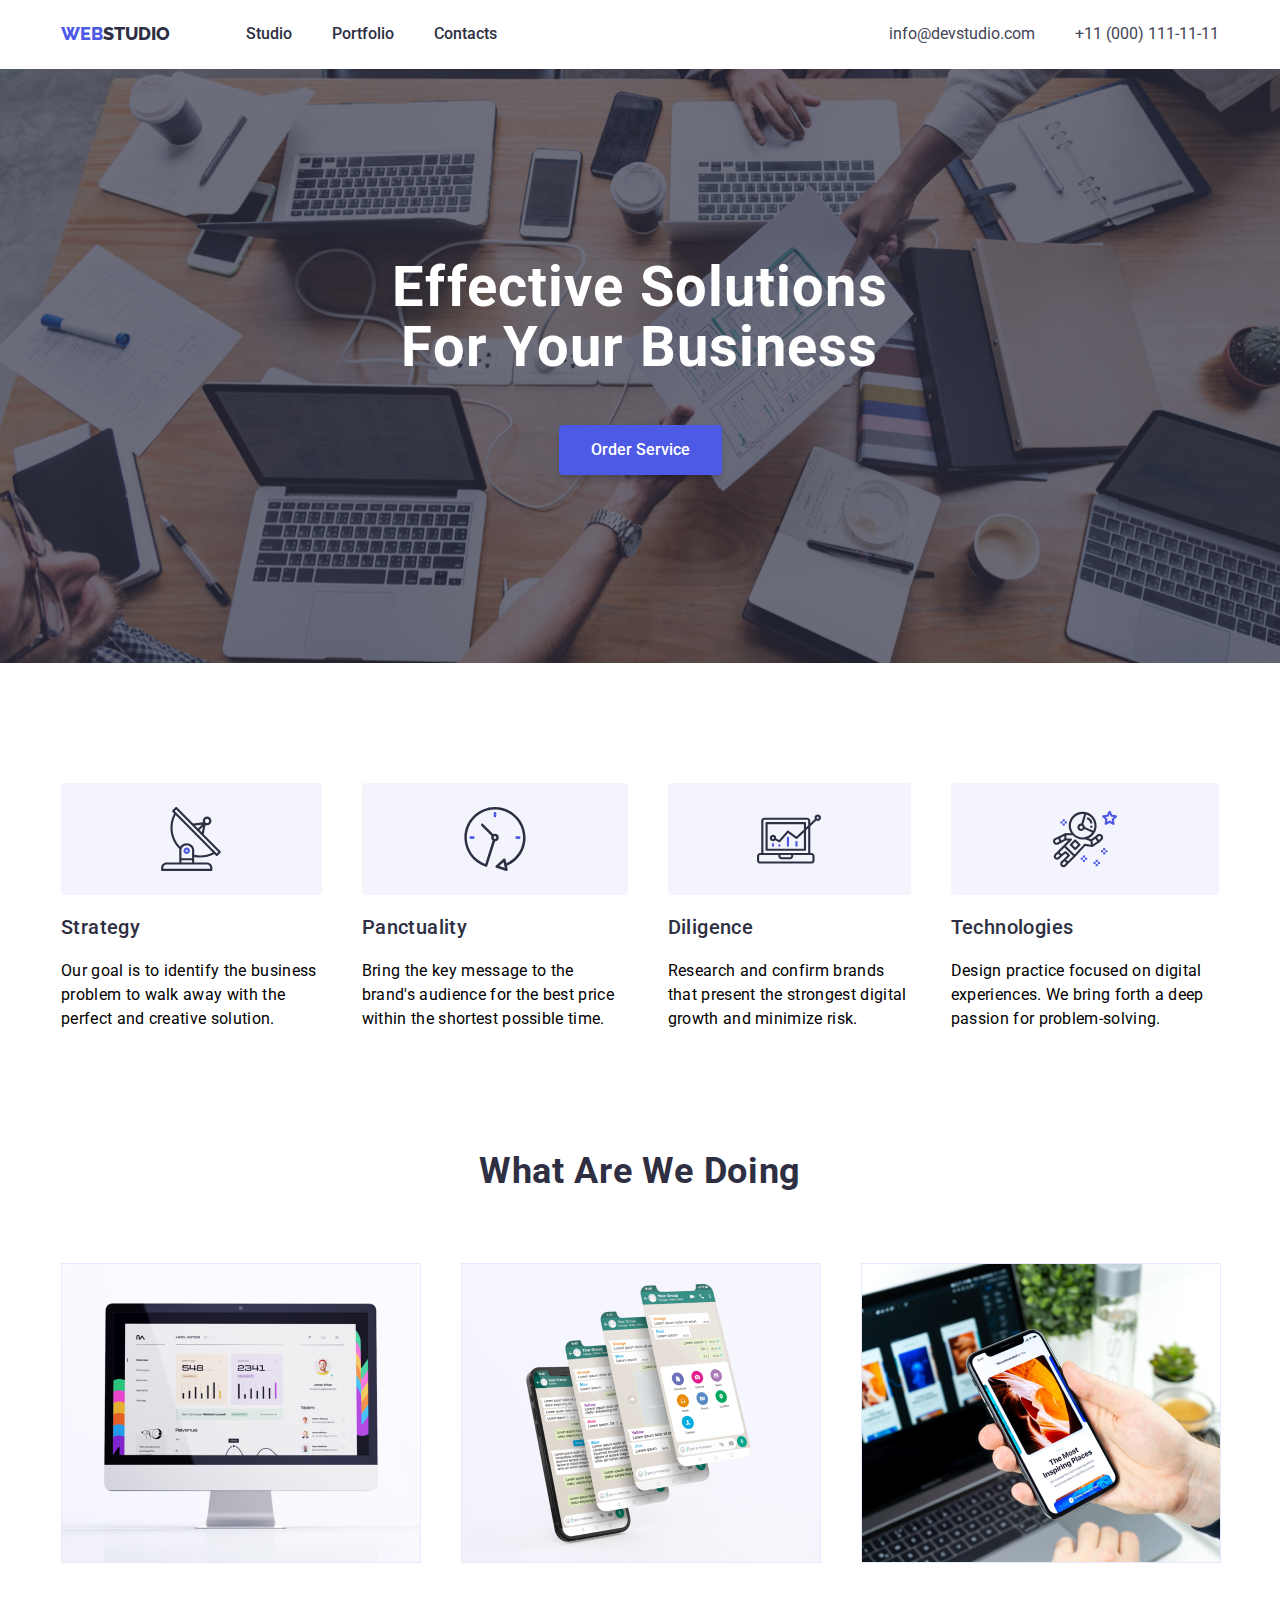
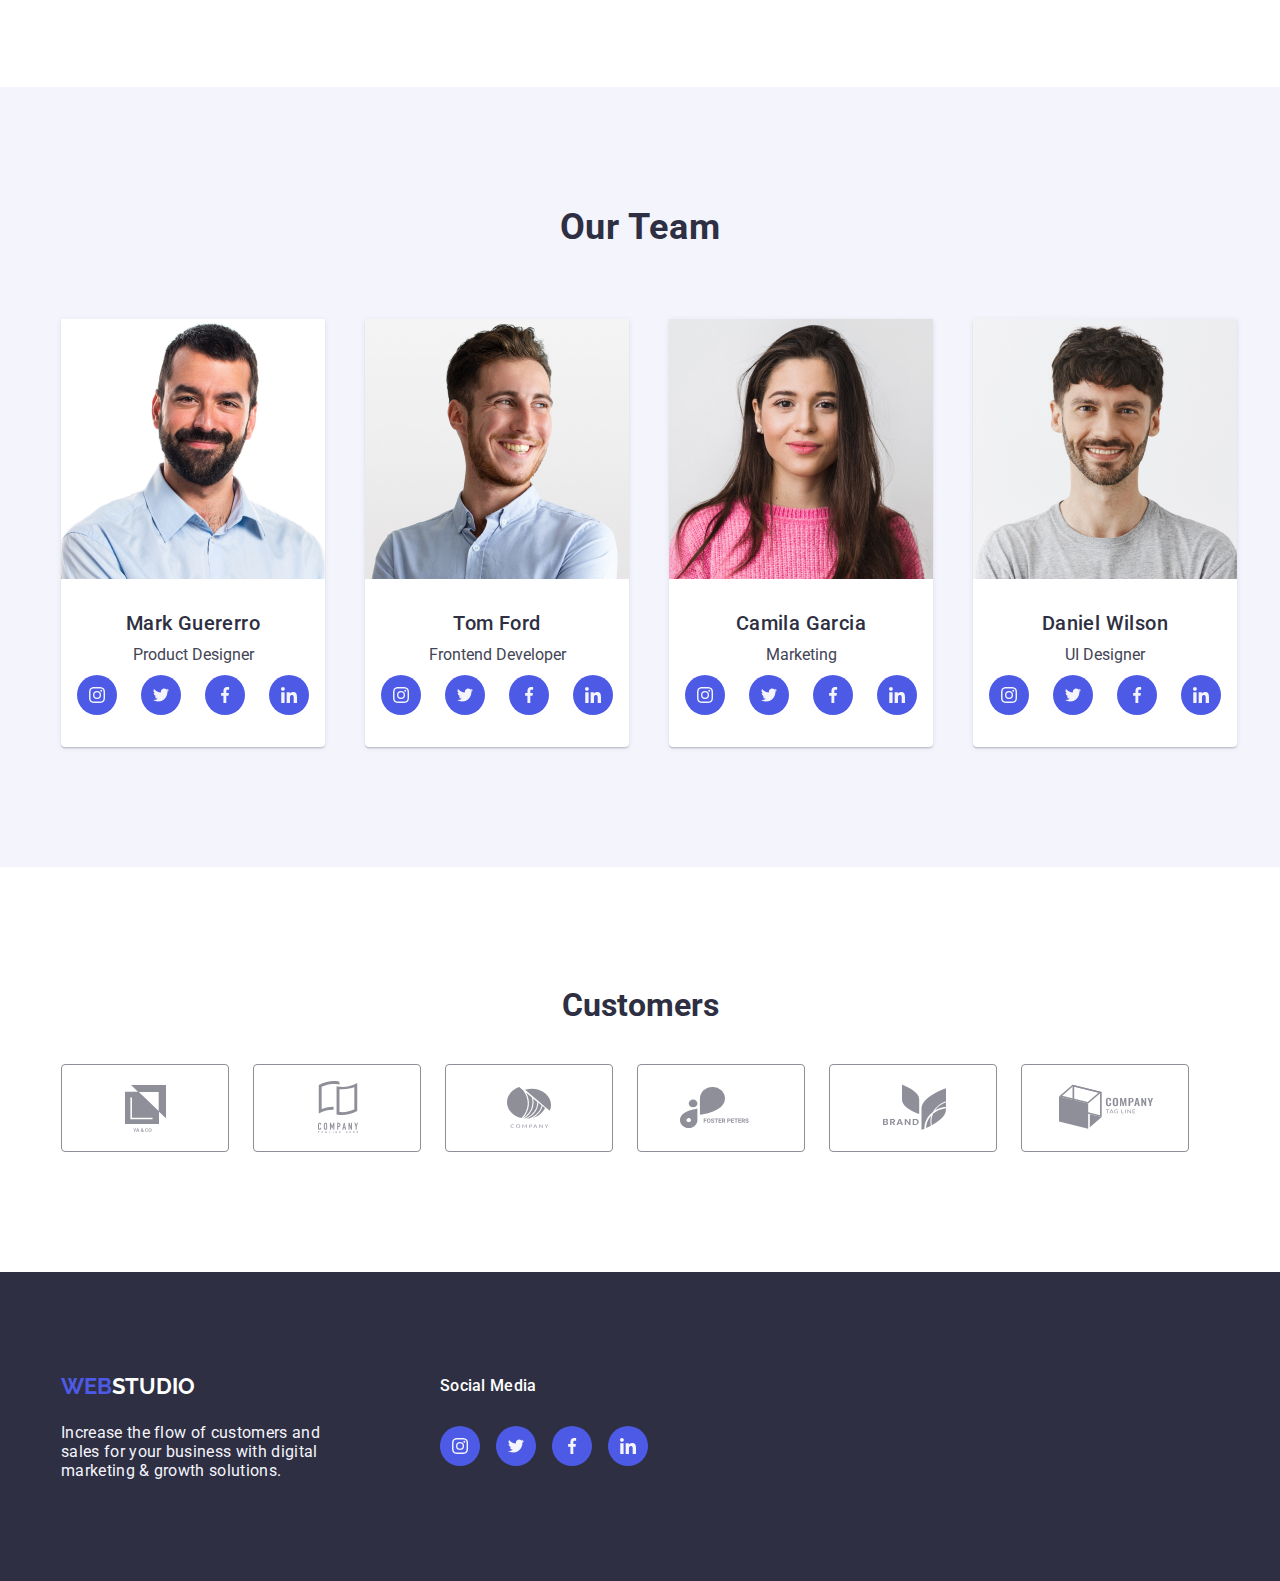
==== index.html @ f56bf0c7 "for checking" ====
<!DOCTYPE html>
<html lang="en">

<head>
    <meta charset="UTF-8">
    <meta name="viewport" content="width=device-width, initial-scale=1.0">
    <link rel="stylesheet" href="css/style.css">
    <link rel="stylesheet" href="css/normalize.css">

    <link rel="preconnect" href="https://fonts.googleapis.com">
    <link rel="preconnect" href="https://fonts.gstatic.com" crossorigin>

    <link href="https://fonts.googleapis.com/css2?family=Raleway:wght@800&display=swap" rel="stylesheet">
    <link href="https://fonts.googleapis.com/css2?family=Roboto:wght@400;500&display=swap" rel="stylesheet">
    <title>HomeWork</title>
</head>

<body>
    <header class="header">
        <div class="container header-container">
            <nav class="nav">
                <a href="index.html" class="logo">
                    <span class="logo-span">Web</span>Studio
                </a>
                <ul class="nav-list">
                    <li class="nav-list-item">
                        <a class="nav-list-item-link" href="/goit-markup-hw-05/index.html">Studio</a>
                    </li>
                    <li class="nav-list-item">
                        <a class="nav-list-item-link" href="/goit-markup-hw-05/portfolio.html">Portfolio</a>
                    </li>
                    <li class="nav-list-item">
                        <a class="nav-list-item-link" href="#">Contacts</a>
                    </li>
                </ul>
            </nav>
            <address class="address">
                <a href="mailto:info@devstudio.com">info@devstudio.com</a>
                <a href="tel:+110001111111">+11 (000) 111-11-11</a>
            </address>
        </div>
    </header>
    <!--Main Section-->
    <main>
        <section class="hero">
            <div class="container">
                <h1 class="hero-title">
                    Effective Solutions <br> for Your Business
                </h1>
                <button type="button" class="hero-button" data-modal-open>
                    Order Service
                </button>
            </div>
        </section>

        <section class="section about">
            <div class="container">
                <h2 class="about-title" hidden>Feature</h2>
                <ul class="about-list">
                    <li class="about-list-item">
                        <div class="about-list-item-img">
                            <svg class="about-icon" width="64" height="64">
                                <use href="images/svg/icons.svg#strategy"></use>
                            </svg>
                        </div>
                        <h3 class="about-item-title">Strategy</h3>
                        <p class="about-item-description">Our goal is to identify the business problem to walk away with the perfect and creative
                            solution.</p>
                    </li>
                    <li class="about-list-item">
                        <div class="about-list-item-img">
                            <svg class="about-icon" width="64" height="64">
                                <use href="images/svg/icons.svg#punctuality"></use>
                            </svg>
                        </div>
                        <h3 class="about-item-title">Panctuality</h3>
                        <p class="about-item-description">Bring the key message to the brand's audience for the best price within the shortest possible
                            time.</p>
                    </li>
                    <li class="about-list-item">
                        <div class="about-list-item-img">
                            <svg class="about-icon" width="64" height="64">
                                <use href="images/svg/icons.svg#deligence"></use>
                            </svg>
                        </div>
                        <h3 class="about-item-title">Diligence</h3>
                        <p class="about-item-description">Research and confirm brands that present the strongest digital growth and minimize risk.</p>
                    </li>
                    <li class="about-list-item">
                        <div class="about-list-item-img">
                            <svg class="about-icon" width="64" height="64">
                                <use href="images/svg/icons.svg#astronaut"></use>
                            </svg>
                        </div>
                        <h3 class="about-item-title">Technologies</h3>
                        <p class="about-item-description">Design practice focused on digital experiences. We bring forth a deep passion for
                            problem-solving.</p>
                    </li>
                </ul>
            </div>
        </section>
        
        <section class="services">
            <div class="container">
                <h2 class="services-title">
                    What Are We Doing
                </h2>
                <ul class="services-list">
                    <li class="services-list-item">
                        <img src="images/desktop.jpg" alt="apple monitor">
                    </li>
                    <li class="services-list-item">
                        <img src="images/cpinfo.jpg" alt="cellphone conversation">
                    </li>
                    <li class="services-list-item">
                        <img src="images/cphand.jpg" alt="most inspiring places">
                    </li>
                </ul>
            </div>
        </section>
        
        <section class="teams">
            <div class="container">
                <h2 class="teams-title">
                    Our Team
                </h2>
                <ul class="teams-list">
                    <li class="teams-list-item">
                        <img src="images/mario.jpg" alt="Mark Guerrero">
                        <div class="teams-list-item-details">
                            <h3 class="teams-item-name">Mark Guererro</h3>
                            <p class="teams-item-position">Product Designer</p>
                            <ul class="teams-social-list">
                                <li class="social-list-item">
                                    <a href="#" target="_blank">
                                        <svg class="social-list-img" width="16" height="16">
                                            <use href="images/svg/icons.svg#instagram"></use>
                                        </svg>
                                    </a>
                                </li>
                                <li class="social-list-item">
                                    <a href="#" target="_blank">
                                        <svg class="social-list-img" width="16" height="16">
                                            <use href="images/svg/icons.svg#twitter"></use>
                                        </svg>
                                    </a>
                                </li>
                                <li class="social-list-item">
                                    <a href="#" target="_blank">
                                        <svg class="social-list-img" width="16" height="16">
                                            <use href="images/svg/icons.svg#facebook"></use>
                                        </svg>
                                    </a>
                                </li>
                                <li class="social-list-item">
                                    <a href="#" target="_blank">
                                        <svg class="social-list-img" width="16" height="16">
                                            <use href="images/svg/icons.svg#linkedin"></use>
                                        </svg>
                                    </a>
                                </li>
                            </ul>
                        </div>
                    </li>
                    <li class="teams-list-item">
                        <img src="images/tom.jpg" alt="Tom Ford">
                        <div class="teams-list-item-details">
                            <h3 class="teams-item-name">Tom Ford</h3>
                            <p class="teams-item-position">Frontend Developer</p>
                            <ul class="teams-social-list">
                                <li class="social-list-item">
                                    <a href="#" target="_blank">
                                        <svg class="social-list-img" width="16" height="16">
                                            <use href="images/svg/icons.svg#instagram"></use>
                                        </svg>
                                    </a>
                                </li>
                                <li class="social-list-item">
                                    <a href="#" target="_blank">
                                        <svg class="social-list-img" width="16" height="16">
                                            <use href="images/svg/icons.svg#twitter"></use>
                                        </svg>
                                    </a>
                                </li>
                                <li class="social-list-item">
                                    <a href="#" target="_blank">
                                        <svg class="social-list-img" width="16" height="16">
                                            <use href="images/svg/icons.svg#facebook"></use>
                                        </svg>
                                    </a>
                                </li>
                                <li class="social-list-item">
                                    <a href="#" target="_blank">
                                        <svg class="social-list-img" width="16" height="16">
                                            <use href="images/svg/icons.svg#linkedin"></use>
                                        </svg>
                                    </a>
                                </li>
                            </ul>
                        </div>
                    </li>
                    <li class="teams-list-item">
                        <img src="images/camila.jpg" alt="Camila Garcia">
                        <div class="teams-list-item-details">
                            <h3 class="teams-item-name">Camila Garcia</h3>
                            <p class="teams-item-position">Marketing</p>
                            <ul class="teams-social-list">
                                <li class="social-list-item">
                                    <a href="#" target="_blank">
                                        <svg class="social-list-img" width="16" height="16">
                                            <use href="images/svg/icons.svg#instagram"></use>
                                        </svg>
                                    </a>
                                </li>
                                <li class="social-list-item">
                                    <a href="#" target="_blank">
                                        <svg class="social-list-img" width="16" height="16">
                                            <use href="images/svg/icons.svg#twitter"></use>
                                        </svg>
                                    </a>
                                </li>
                                <li class="social-list-item">
                                    <a href="#" target="_blank">
                                        <svg class="social-list-img" width="16" height="16">
                                            <use href="images/svg/icons.svg#facebook"></use>
                                        </svg>
                                    </a>
                                </li>
                                <li class="social-list-item">
                                    <a href="#" target="_blank">
                                        <svg class="social-list-img" width="16" height="16">
                                            <use href="images/svg/icons.svg#linkedin"></use>
                                        </svg>
                                    </a>
                                </li>
                            </ul>
                        </div>
                    </li>
                    <li class="teams-list-item">
                        <img src="images/daniel.jpg" alt="Daniel Wilson">
                        <div class="teams-list-item-details">
                            <h3 class="teams-item-name">Daniel Wilson</h3>
                            <p class="teams-item-position">UI Designer</p>
                            <ul class="teams-social-list">
                                <li class="social-list-item">
                                    <a href="#" target="_blank">
                                        <svg class="social-list-img" width="16" height="16">
                                            <use href="images/svg/icons.svg#instagram"></use>
                                        </svg>
                                    </a>
                                </li>
                                <li class="social-list-item">
                                    <a href="#" target="_blank">
                                        <svg class="social-list-img" width="16" height="16">
                                            <use href="images/svg/icons.svg#twitter"></use>
                                        </svg>
                                    </a>
                                </li>
                                <li class="social-list-item">
                                    <a href="#" target="_blank">
                                        <svg class="social-list-img" width="16" height="16">
                                            <use href="images/svg/icons.svg#facebook"></use>
                                        </svg>
                                    </a>
                                </li>
                                <li class="social-list-item">
                                    <a href="#" target="_blank">
                                        <svg class="social-list-img" width="16" height="16">
                                            <use href="images/svg/icons.svg#linkedin"></use>
                                        </svg>
                                    </a>
                                </li>
                            </ul>
                        </div>
                    </li>
                </ul>
            </div>
        </section>

        <section class="customers">
            <div class="container">
                <h2 class="customers-title">Customers</h2>
                <ul class="customers-list">
                    <li class="customers-list-item">
                        <a class="customer-icon-item-link">
                            <svg class="customers-list-item-img" width="104" height="56">
                                <use href="images/svg/icons.svg#client-1"></use>
                            </svg>
                        </a>
                    </li>
                    <li class="customers-list-item">
                        <a class="customer-icon-item-link">
                            <svg class="customers-list-item-img" width="104" height="56">
                                <use href="images/svg/icons.svg#client-2"></use>
                            </svg>
                        </a>                        
                    </li>
                    <li class="customers-list-item">
                        <a class="customer-icon-item-link">
                            <svg class="customers-list-item-img" width="104" height="56">
                                <use href="images/svg/icons.svg#client-3"></use>
                            </svg>
                        </a>                        
                    </li>
                    <li class="customers-list-item">
                        <a class="customer-icon-item-link">
                            <svg class="customers-list-item-img" width="104" height="56">
                                <use href="images/svg/icons.svg#client-4"></use>
                            </svg>
                        </a>                    
                    </li>
                    <li class="customers-list-item">
                        <a class="customer-icon-item-link">
                            <svg class="customers-list-item-img" width="104" height="56">
                                <use href="images/svg/icons.svg#client-5"></use>
                            </svg>
                        </a>                        
                    </li>
                    <li class="customers-list-item">
                        <a class="customer-icon-item-link">
                            <svg class="customers-list-item-img" width="104" height="56">
                                <use href="images/svg/icons.svg#client-6"></use>
                            </svg>
                        </a>                        
                    </li>
                </ul>
            </div>
        </section>
    </main>

    <!--Footer Section-->
    <footer class="footer">
        <div class="container footer-container">
            <div class="webstudio">
                <a href="index.html" class="footer-logo">
                    <span class="footer-logo-span">Web</span>Studio
                </a>
                <p class="f-logo-text">
                    Increase the flow of customers and<br>sales for your business with digital<br>marketing & growth solutions.
                </p>
            </div>

            <div class="social-media">
                <h3 class="footer-social-title">
                    Social Media
                </h3>
                <ul class="footer-social-list">
                    <li class="footer-social-item">
                        <a href="#">
                            <svg class="footer-social-list-img" width="16" height="16">
                                <use href="images/svg/icons.svg#instagram"></use>
                            </svg>
                        </a>
                    </li>
                    <li class="footer-social-item">
                        <a href="#">
                            <svg class="footer-social-list-img" width="16" height="16">
                                <use href="images/svg/icons.svg#twitter"></use>
                            </svg>
                        </a>
                    </li>
                    <li class="footer-social-item">
                        <a href="#">
                            <svg class="footer-social-list-img" width="16" height="16">
                                <use href="images/svg/icons.svg#facebook"></use>
                            </svg>
                        </a>
                    </li>
                    <li class="footer-social-item">
                        <a href="#">
                            <svg class="footer-social-list-img" width="16" height="16">
                                <use href="images/svg/icons.svg#linkedin"></use>
                            </svg>
                        </a>
                    </li>
                </ul>
            </div>
        </div>
    </footer>
    <div class="modal is-hidden" data-modal>
        <div class="modal-content">
            <button class="modal-close" data-modal-close>
                <svg width="16" height="16">
                    <use href="/images/svg/icons.svg#close"></use>
                </svg>
            </button>
        </div>
    </div>
    <script src="js/modal.js"></script>
</body>

</html>
---- css/style.css ----
a {
    text-decoration: none;
    font-style: normal;
}

body {
    font-family: "Roboto", sans-serif;
}

h1,h2,h3,h4,h5,h6 {
    text-transform: capitalize;
}

button {
    border: none;
    outline: none;
    cursor: pointer;
}

.teams-item-position {
    margin: 0;
    padding: 0;
    font-size: 16px;
    font-weight: 400;
    line-height: 1.5;
}


ul {
    list-style: none;
}

:root {
    --iris: #4D5AE5;
    --ocean: #404BBF;
    --navyblue: #2E2F42;
    --green: #31D0AA;
    --slate: #434455;
    --lightslate: #8E8F99;
    --cornflower: #E7E9FC;
    --cloud: #F4F4FD;
    --navybluemodal: #2E2F42;
    --grey: #2E2F42;
    --white: #FFFFFF;
    --dairy: #FCFCFC;
}

.container {
    width: 1158px;
    margin: 0 auto;
}
.header {
    padding: 24px;
}
.header-container{
    display: flex;
    justify-content: center;
    align-items: center;
    background: var(--white);
}
main {
    display: block;
    width: 100%;
}

.nav {
    display: inline-flex;
    justify-content: space-between;
    align-items: center;
    gap: 76px;
}

.nav .logo-span {
    color: var(--iris);
    margin-left: auto;
}

.nav .logo {
    color: var(--navyblue);
    font-family: "Raleway", sans-serif;
    font-size: 18px;
    font-style: normal;
    font-weight: 800;
    text-transform: uppercase;
    text-decoration: none;
}

.nav-list {
    display: flex;
    justify-content: space-between;
    align-items: center;
    gap: 40px;
}
.nav-list-item{
    position: relative;
}
.nav-list-item:hover .nav-list-item-link::after{
    width: 100%;
}
.nav-list-item-link::after{
    content: '';
    height: 4px;
    width: 0;
    background-color: var(--ocean);
    border-radius: 2px;
    position: absolute;
    left: 0;
    bottom: -25px;
}
.nav-list-item-link {
    font-weight: 500;
    color: var(--navyblue);
}

.nav-list-item:hover .nav-list-item-link{
    color: var(--ocean);
}

.address {
    display: inline-flex;
    align-items: flex-start;
    gap: 40px;
    margin-left: auto;
}

.address a {
    font-style: normal;
    color: var(--slate);
}

.address a:hover {
    color: var(--iris);
}

/* main section*/
.hero{
    flex-direction: column;
    gap: 40px;
    background-image: linear-gradient(rgba(46, 47, 66, 0.70), rgba(46, 47, 66, 0.70)), url(../images/office.jpg);
    padding: 188px 0;
}
.section{
    display: flex;
    justify-content: center;
    align-items: center;
}
.hero-title {
    font-size: 56px;
    font-weight: 700;
    line-height: 60px;
    letter-spacing: 0.02em;
    text-align: center;
    color: var(--white);
}
.hero-button {
    font-size: 16px;
    font-weight: 500;
    padding: 16px 32px;
    text-transform: capitalize;
    border-radius: 4px;
    color: var(--white);
    background: var(--iris);
    box-shadow: 0px 4px 4px 0px rgba(0, 0, 0, 0.15);
    transition: all 0.1s ease-in-out;
    margin: 48px auto 0;
    display: block;
}

.hero-button:hover {
    background: var(--ocean);
    color: var(--white);
}

.hero-button:active {
    transform: scale(0.95);
}
.about{
    flex-direction: column;
    padding: 120px 0;
}
.about-title {
    text-align: center;
    color: var(--navyblue);
    font-size: 2rem;
    font-weight: 500;
    margin-bottom: 40px;
}

.about-list {
    display: flex;
    justify-content: space-between;
    align-items: center;
    gap: 40px;
}

.about-list-item {
    display: flex;
    flex-direction: column;
    gap: 20px;
}

.about-list-item h3 {
    color: var(--navyblue);
}

.about-item-title {
    font-size: 20px;
    font-weight: 500;
    line-height: 24px;
    letter-spacing: 0.02em;
    text-align: left;
}
.teams-item-name{
    font-size: 22px;
    color: var(--navyblue);
}
.about-item-description{
    font-size: 16px;
    font-weight: 400;
    line-height: 24px;
    letter-spacing: 0.02em;
}
.about-list-item-img{
    height: 112px;
    width: 100%;
    border-radius: 4px;
    background: var(--cloud);
    display: flex;
    justify-content: center;
    align-items: center;
}
.services {
    flex-direction: column;
    padding-bottom: 120px;
}

.services-title {
    color: var(--navyblue);
    margin-bottom: 72px;
    font-size: 36px;
    font-weight: 700;
    line-height: 40px;
    letter-spacing: 0.02em;
    text-align: center;
}

.services-list {
    display: flex;
    justify-content: space-between;
    align-items: center;
    gap: 40px;
}

.teams {
    flex-direction: column;
    padding: 120px 0;
    background-color: var(--cloud);
}

.teams-title {
    text-align: center;
    color: var(--navyblue);
    font-size: 36px;
    font-weight: 700;
    line-height: 40px;
    margin-bottom: 72px;
    letter-spacing: 0.02em;
}

.teams-list {
    display: flex;
    justify-content: space-between;
    align-items: center;
    gap: 40px;
}

.teams-list-item {
    display: flex;
    justify-content: center;
    align-items: center;
    flex-direction: column;
    background: var(--white);
    box-shadow: 0px 2px 1px 0px rgba(46, 47, 66, 0.08), 0px 1px 1px 0px rgba(46, 47, 66, 0.16), 0px 1px 6px 0px rgba(46, 47, 66, 0.08);
    border-radius: 0px 0px 4px 4px;
}

.team-list-item img {
    object-fit: cover;
}

.teams-list-item-details {
    display: flex;
    flex-direction: column;
    align-items: center;
    gap: 8px;
    padding: 32px 16px;
    width: 100%;
}

.teams-item-name {
    font-size: 20px;
    color: var(--navyblue);
    font-weight: 500;
    line-height: 24px;
    letter-spacing: 0.02em;
    text-align: center;
}

.teams-item-position{
    font-size: 16px;
    color: var(--slate);
}
.teams-social-list{
    display: flex;
    justify-content: center;
    align-items: center;
    gap: 24px;
}
.social-list-item{
    width: 40px;
    height: 40px;
    padding: 12px;
    background: var(--iris);
    border-radius: 50%;
    cursor: pointer;
}
.teams-social-list li:hover {
    background-color: var(--ocean);
}
.social-list-img{
    fill: var(--cloud);
}
.customers{
    display: flex;
    justify-content: center;
    align-items: center;
    flex-direction: column;
    gap: 32px;
    padding: 120px 40px;
}
.customers-title{
    text-align: center;
    color: var(--navyblue);
    font-size: 32px;
    font-weight: 700;
    margin-bottom: 40px;
}
.customers-list{
    width: 100%;
    display: flex;
    align-items: center;
    gap: 24px;
}
.customers-list-item{
    width: 168px;
    height: 88px;
    border-radius: 4px;
    border: 1px solid var(--lightslate);
    display: flex;
    justify-content: center;
    align-items: center;
}
.customers-list-item:hover {
    border-color:  var(--ocean);
}
.customer-icon-item-link{
    color: var(--lightslate);
}
.customers-list-item:hover .customer-icon-item-link{
    color: var(--ocean);
}
.customers-list-item-img{
    width: 100%;
    fill: currentColor;
}

/* Portfolio Header, Main and Footer */

.portfolio {
    flex-direction: column;
    padding-top: 96px;
    padding-bottom: 120px;
}

.portfolio-title {
    text-align: center;
    color: var(--navyblue);
    font-size: 32px;
    font-weight: 500;
    margin-bottom: 40px;
}

.portfolio-filter-list {
    display: flex;
    justify-content: center;
    align-items: center;
    gap: 40px;
    margin-bottom: 72px;
}

.portfolio-list {
    display: flex;
    justify-content: space-between;
    align-items: center;
    gap: 40px;
}

.filter-list-item .filter-buttons {
    font-size: 16px;
    font-weight: 500;
    color: var(--navyblue);
    padding: 12px 24px;
    border-radius: 4px;
    color: var(--iris);
    border: 1px solid var(--cornflower);
    background: var(--cloud);
    transition: all 0.3s ease-in-out;
}

.filter-list-item .filter-buttons:hover {
    background: var(--ocean);
    color: var(--white);
    box-shadow: 0px 2px 2px 0px rgba(0, 0, 0, 0.12), 0px 2px 1px 0px rgba(0, 0, 0, 0.08), 0px 3px 1px 0px rgba(0, 0, 0, 0.10);
    border-color: var(--ocean);
}

.filter-list-item .filter-buttons:active {
    transform: scale(0.95);
}

.filter-list-item {
    border-radius: 4px;
    border: none;
    background: var(--iris);
    color: var(--white);
}

.portfolio-list {
    display: flex;
    flex-wrap: wrap;
    justify-content: space-between;
    align-items: center;
    row-gap: 48px;
    column-gap: 24px;
}

.portfolio-list-item {
    display: flex;
    flex-direction: column;
    background: var(--white);
    width: calc(33.33% - 20px);
    cursor: pointer;
    transition: all 0.3s ease-in-out;
}
.list-app-content{
    font-size: 20px;
    font-weight: 500;
    line-height: 24px;
    letter-spacing: 0.02em;
    text-align: left;
}
.portfolio-list-item:hover {
    box-shadow: 0px 2px 2px 0px rgba(0, 0, 0, 0.12), 0px 2px 1px 0px rgba(0, 0, 0, 0.08), 0px 3px 1px 0px rgba(0, 0, 0, 0.10);
}

.portfolio-list-item img {
    object-fit: cover;
}

.portfolio-list-item .list-item-content {
    display: flex;
    flex-direction: column;
    gap: 8px;
    padding: 32px 16px;
    border-bottom: 1px solid var(--cornflower);
    border-left: 1px solid var(--cornflower);
    border-right: 1px solid var(--cornflower);
}
.portfolio-list-item-figure{
    width: 100%;
    height: 294px;
    position: relative;
    overflow: hidden;
}
.portfolio-list-item:hover figcaption{
    transform: translateY(0);
}
.portfolio-list-item-figure img {
    display: block;
    width: 100%;
    height: 100%;
    object-fit: cover;
    object-position: center;
}
.portfolio-list-item-figure figcaption{
    position: absolute;
    top: 0px;
    left: 0px;
    width: 100%;
    height: 100%;
    background-color: rgba(30, 150, 243, 0.90);
    padding: 0px 24px;
    color: var(--white);
    text-align: left;
    align-items: center;
    display: flex;
    transition: transform 1s ease-out;
    transform: translateY(100%);
}

.list-item-card-content {
    color: var(--navyblue);
    font-size: 20px;
    font-weight: 500;
    line-height: 24px;
    letter-spacing: 0.02em;
    text-align: left;
}

.list-item-app {
    color: var(--slate);
    font-size: 16px;
    font-weight: 400;
    line-height: 24px;
    letter-spacing: 0.02em;
    text-align: left;
}
.footer{
    background:var(--navyblue);
    width: 100%;
    padding-top: 101.5px;
    padding-bottom: 100px;
}
.footer-container{
    display: flex;
    align-items: flex-start;
    gap: 120px;
}
.webstudio{
    display: flex;
    justify-content: center;
    align-items: flex-start;
    flex-direction: column;
    gap: 8px;
}
.footer-logo {
    color: var(--white);
    font-family: "Raleway", sans-serif;
    font-size: 22px;
    font-weight: 700;
    text-transform: uppercase;
}
.footer-logo-span {
    color: var(--iris);
}
.f-logo-text {
    font-size: 16px;
    color: var(--cloud);
    line-height: 1.2;
    margin-top: 16px;
    font-weight: 400;
    letter-spacing: 0.02em;
    text-align: left;
}
.social-media{
    display: flex;
    justify-content: center;
    align-items: flex-start;
    flex-direction: column;
    gap: 8px;
}
.footer-social-title{
    font-size: 16px;
    font-weight: 500;
    line-height: 24px;
    letter-spacing: 0.02em;
    color: var(--white);
}

.footer-social-list {
    display: inline-flex;
    align-items: flex-start;
    gap: 16px;
    margin-top: 20px;
}
.footer-social-item {
    width: 40px;
    height: 40px;
    padding: 12px;
    background: var(--iris);
    border-radius: 50%;
    cursor: pointer;
}

.footer-social-list-img {
    fill: var(--cloud);
}

.footer-social-item:hover {
    background: var(--green);
}

.modal {
    background-color: rgba(0, 0, 0, 0.5);
    position: fixed;
    display: flex;
    align-items: center;
    top: 0;
    left: 0;
    width: 100%;
    height: 100%;
    pointer-events: auto;
    opacity: 1;
    transition-property: visibility, opacity, transform;
    transition-duration: var(--transition-duration);
}
.modal.is-hidden{
    visibility: hidden;
    opacity: 0;
    pointer-events: none;
    transform: scale(0.95);
}
.modal.is-hidden .modal-content{
    transform: scale(0.95);
}
.modal-content{
    position: relative;
    width: 528px;
    height: 580px;  
    margin: auto;
    background: var(--white);
    border-radius: 4px;
    box-shadow: 0px 2px 1px 0px rgba(0, 0, 0, 0.2), 
                0px 1px 3px 0px rgba(0, 0, 0, 0.12), 
                0px 1px 1px 0px rgba(0, 0, 0, 0.14);
    transform: none;
    transition: transform var(--transition-duration) var(--animation-timing-function);
}
.modal-close{
    display: flex;
    align-items: center;
    justify-content: center;
    background: var(--cornflower);
    border-radius: 50px;
    width: 30px;
    height: 30px;
    position: absolute;
    right: 20px;
    top: 20px;
    cursor: pointer;
}
.modal-close:hover {
    background-color: var(--ocean);
    color: var(--white);
}

.modal-close svg {
    stroke: currentColor;
}

.modal-close:hover svg {
    fill: var(--white);
}
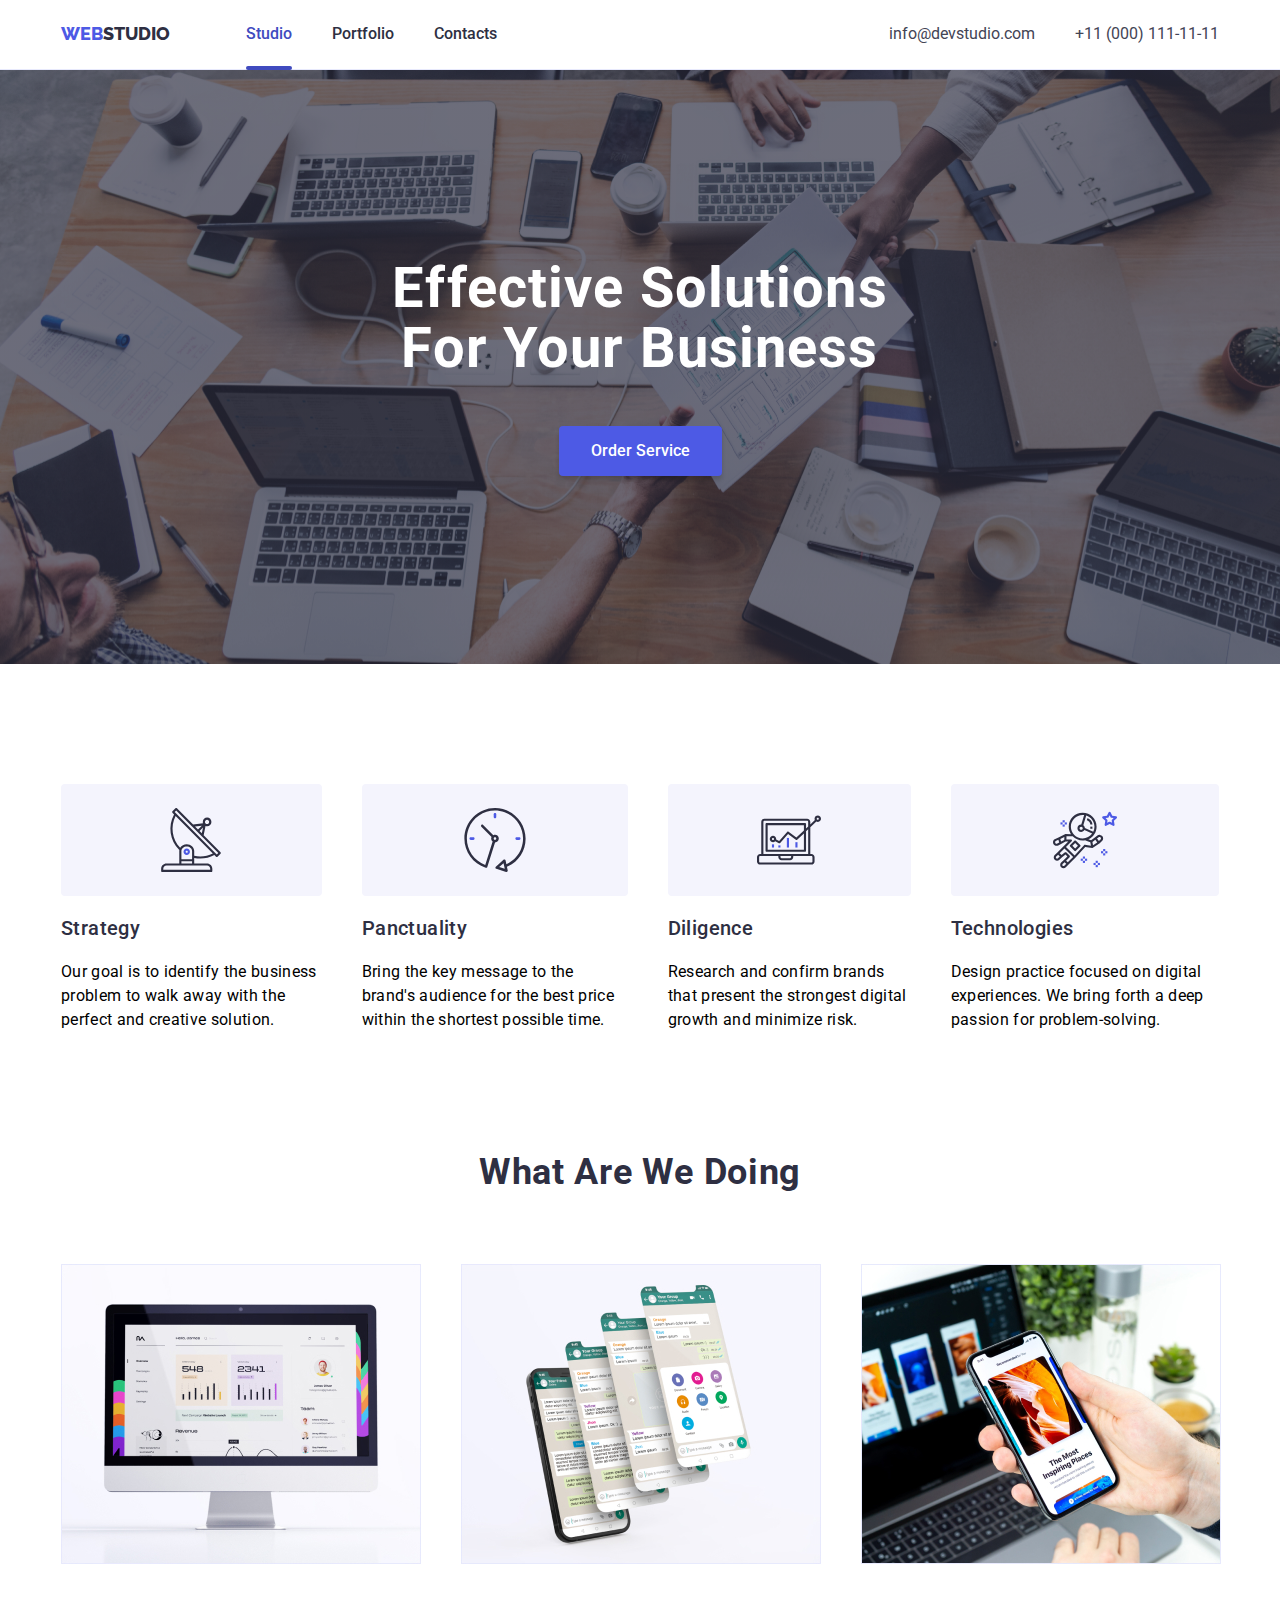
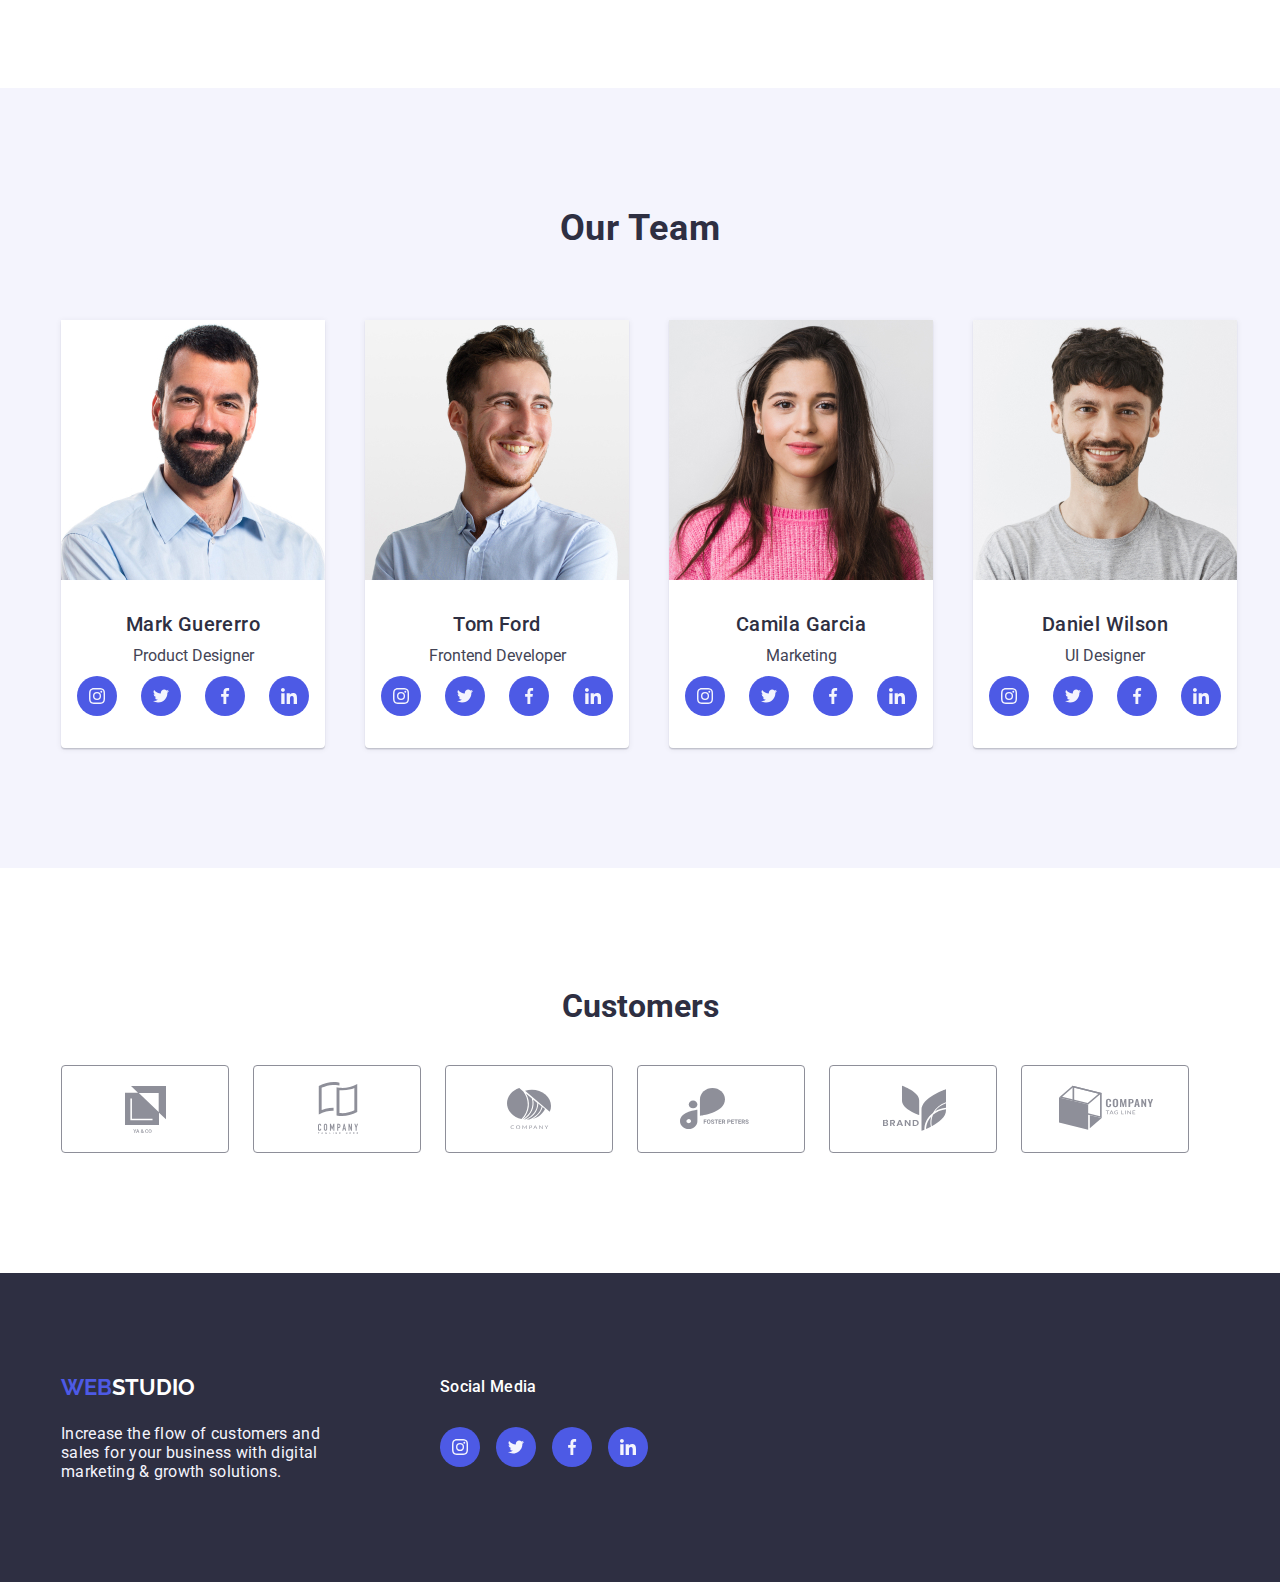
==== commit 5075bf47: "for final checking.." ====
--- a/index.html
+++ b/index.html
@@ -24,7 +24,7 @@
                 </a>
                 <ul class="nav-list">
                     <li class="nav-list-item">
-                        <a class="nav-list-item-link" href="/goit-markup-hw-05/index.html">Studio</a>
+                        <a class="nav-list-item-link active" href="/goit-markup-hw-05/index.html">Studio</a>
                     </li>
                     <li class="nav-list-item">
                         <a class="nav-list-item-link" href="/goit-markup-hw-05/portfolio.html">Portfolio</a>
@@ -64,7 +64,8 @@
                             </svg>
                         </div>
                         <h3 class="about-item-title">Strategy</h3>
-                        <p class="about-item-description">Our goal is to identify the business problem to walk away with the perfect and creative
+                        <p class="about-item-description">Our goal is to identify the business problem to walk away with
+                            the perfect and creative
                             solution.</p>
                     </li>
                     <li class="about-list-item">
@@ -74,7 +75,8 @@
                             </svg>
                         </div>
                         <h3 class="about-item-title">Panctuality</h3>
-                        <p class="about-item-description">Bring the key message to the brand's audience for the best price within the shortest possible
+                        <p class="about-item-description">Bring the key message to the brand's audience for the best
+                            price within the shortest possible
                             time.</p>
                     </li>
                     <li class="about-list-item">
@@ -84,7 +86,8 @@
                             </svg>
                         </div>
                         <h3 class="about-item-title">Diligence</h3>
-                        <p class="about-item-description">Research and confirm brands that present the strongest digital growth and minimize risk.</p>
+                        <p class="about-item-description">Research and confirm brands that present the strongest digital
+                            growth and minimize risk.</p>
                     </li>
                     <li class="about-list-item">
                         <div class="about-list-item-img">
@@ -93,13 +96,14 @@
                             </svg>
                         </div>
                         <h3 class="about-item-title">Technologies</h3>
-                        <p class="about-item-description">Design practice focused on digital experiences. We bring forth a deep passion for
+                        <p class="about-item-description">Design practice focused on digital experiences. We bring forth
+                            a deep passion for
                             problem-solving.</p>
                     </li>
                 </ul>
             </div>
         </section>
-        
+
         <section class="services">
             <div class="container">
                 <h2 class="services-title">
@@ -118,7 +122,7 @@
                 </ul>
             </div>
         </section>
-        
+
         <section class="teams">
             <div class="container">
                 <h2 class="teams-title">
@@ -293,35 +297,35 @@
                             <svg class="customers-list-item-img" width="104" height="56">
                                 <use href="images/svg/icons.svg#client-2"></use>
                             </svg>
-                        </a>                        
+                        </a>
                     </li>
                     <li class="customers-list-item">
                         <a class="customer-icon-item-link">
                             <svg class="customers-list-item-img" width="104" height="56">
                                 <use href="images/svg/icons.svg#client-3"></use>
                             </svg>
-                        </a>                        
+                        </a>
                     </li>
                     <li class="customers-list-item">
                         <a class="customer-icon-item-link">
                             <svg class="customers-list-item-img" width="104" height="56">
                                 <use href="images/svg/icons.svg#client-4"></use>
                             </svg>
-                        </a>                    
+                        </a>
                     </li>
                     <li class="customers-list-item">
                         <a class="customer-icon-item-link">
                             <svg class="customers-list-item-img" width="104" height="56">
                                 <use href="images/svg/icons.svg#client-5"></use>
                             </svg>
-                        </a>                        
+                        </a>
                     </li>
                     <li class="customers-list-item">
                         <a class="customer-icon-item-link">
                             <svg class="customers-list-item-img" width="104" height="56">
                                 <use href="images/svg/icons.svg#client-6"></use>
                             </svg>
-                        </a>                        
+                        </a>
                     </li>
                 </ul>
             </div>
@@ -336,7 +340,8 @@
                     <span class="footer-logo-span">Web</span>Studio
                 </a>
                 <p class="f-logo-text">
-                    Increase the flow of customers and<br>sales for your business with digital<br>marketing & growth solutions.
+                    Increase the flow of customers and<br>sales for your business with digital<br>marketing & growth
+                    solutions.
                 </p>
             </div>
 
@@ -380,7 +385,7 @@
     <div class="modal is-hidden" data-modal>
         <div class="modal-content">
             <button class="modal-close" data-modal-close>
-                <svg width="16" height="16">
+                <svg width="8" height="8">
                     <use href="/images/svg/icons.svg#close"></use>
                 </svg>
             </button>
--- a/css/style.css
+++ b/css/style.css
@@ -7,7 +7,12 @@
     font-family: "Roboto", sans-serif;
 }
 
-h1,h2,h3,h4,h5,h6 {
+h1,
+h2,
+h3,
+h4,
+h5,
+h6 {
     text-transform: capitalize;
 }
 
@@ -49,15 +54,20 @@
     width: 1158px;
     margin: 0 auto;
 }
+
 .header {
     padding: 24px;
-}
-.header-container{
+    border-bottom: 1px solid var(--cornflower);
+    box-shadow: 0px 1px 6px 0px rgba(46, 47, 66, 0.08), 0px 1px 1px 0px rgba(46, 47, 66, 0.16), 0px 2px 1px 0px rgba(46, 47, 66, 0.08);
+}
+
+.header-container {
     display: flex;
     justify-content: center;
     align-items: center;
     background: var(--white);
 }
+
 main {
     display: block;
     width: 100%;
@@ -91,13 +101,16 @@
     align-items: center;
     gap: 40px;
 }
-.nav-list-item{
+
+.nav-list-item {
     position: relative;
 }
-.nav-list-item:hover .nav-list-item-link::after{
-    width: 100%;
-}
-.nav-list-item-link::after{
+
+.nav-list-item:hover .nav-list-item-link::after {
+    width: 100%;
+}
+
+.nav-list-item-link::after {
     content: '';
     height: 4px;
     width: 0;
@@ -105,17 +118,25 @@
     border-radius: 2px;
     position: absolute;
     left: 0;
-    bottom: -25px;
-}
+    bottom: -26px;
+    transition: width 250ms cubic-bezier(0.4, 0, 0.2, 1);
+}
+
 .nav-list-item-link {
     font-weight: 500;
     color: var(--navyblue);
-}
-
-.nav-list-item:hover .nav-list-item-link{
+    transition: color 250ms cubic-bezier(0.4, 0, 0.2, 1);
+}
+
+.nav-list-item:hover .nav-list-item-link {
     color: var(--ocean);
 }
-
+.nav-list-item-link.active{
+    color: var(--ocean);
+}
+.nav-list-item-link.active::after {
+    width: 100%;
+}
 .address {
     display: inline-flex;
     align-items: flex-start;
@@ -133,17 +154,19 @@
 }
 
 /* main section*/
-.hero{
+.hero {
     flex-direction: column;
     gap: 40px;
     background-image: linear-gradient(rgba(46, 47, 66, 0.70), rgba(46, 47, 66, 0.70)), url(../images/office.jpg);
     padding: 188px 0;
 }
-.section{
-    display: flex;
-    justify-content: center;
-    align-items: center;
-}
+
+.section {
+    display: flex;
+    justify-content: center;
+    align-items: center;
+}
+
 .hero-title {
     font-size: 56px;
     font-weight: 700;
@@ -152,6 +175,7 @@
     text-align: center;
     color: var(--white);
 }
+
 .hero-button {
     font-size: 16px;
     font-weight: 500;
@@ -161,23 +185,24 @@
     color: var(--white);
     background: var(--iris);
     box-shadow: 0px 4px 4px 0px rgba(0, 0, 0, 0.15);
-    transition: all 0.1s ease-in-out;
+    transition: background 250ms cubic-bezier(0.4, 0, 0.2, 1);
     margin: 48px auto 0;
     display: block;
 }
 
 .hero-button:hover {
     background: var(--ocean);
-    color: var(--white);
 }
 
 .hero-button:active {
     transform: scale(0.95);
 }
-.about{
+
+.about {
     flex-direction: column;
     padding: 120px 0;
 }
+
 .about-title {
     text-align: center;
     color: var(--navyblue);
@@ -210,17 +235,20 @@
     letter-spacing: 0.02em;
     text-align: left;
 }
-.teams-item-name{
+
+.teams-item-name {
     font-size: 22px;
     color: var(--navyblue);
 }
-.about-item-description{
+
+.about-item-description {
     font-size: 16px;
     font-weight: 400;
     line-height: 24px;
     letter-spacing: 0.02em;
 }
-.about-list-item-img{
+
+.about-list-item-img {
     height: 112px;
     width: 100%;
     border-radius: 4px;
@@ -229,6 +257,7 @@
     justify-content: center;
     align-items: center;
 }
+
 .services {
     flex-direction: column;
     padding-bottom: 120px;
@@ -306,17 +335,19 @@
     text-align: center;
 }
 
-.teams-item-position{
+.teams-item-position {
     font-size: 16px;
     color: var(--slate);
 }
-.teams-social-list{
+
+.teams-social-list {
     display: flex;
     justify-content: center;
     align-items: center;
     gap: 24px;
 }
-.social-list-item{
+
+.social-list-item {
     width: 40px;
     height: 40px;
     padding: 12px;
@@ -324,13 +355,17 @@
     border-radius: 50%;
     cursor: pointer;
 }
+
 .teams-social-list li:hover {
     background-color: var(--ocean);
-}
-.social-list-img{
+    transition: background-color 250ms cubic-bezier(0.4, 0, 0.2, 1);
+}
+
+.social-list-img {
     fill: var(--cloud);
 }
-.customers{
+
+.customers {
     display: flex;
     justify-content: center;
     align-items: center;
@@ -338,20 +373,23 @@
     gap: 32px;
     padding: 120px 40px;
 }
-.customers-title{
+
+.customers-title {
     text-align: center;
     color: var(--navyblue);
     font-size: 32px;
     font-weight: 700;
     margin-bottom: 40px;
 }
-.customers-list{
+
+.customers-list {
     width: 100%;
     display: flex;
     align-items: center;
     gap: 24px;
 }
-.customers-list-item{
+
+.customers-list-item {
     width: 168px;
     height: 88px;
     border-radius: 4px;
@@ -360,18 +398,25 @@
     justify-content: center;
     align-items: center;
 }
+
 .customers-list-item:hover {
-    border-color:  var(--ocean);
-}
-.customer-icon-item-link{
+    border-color: var(--ocean);
+    transition: border-color 250ms cubic-bezier(0.4, 0, 0.2, 1);
+}
+
+.customer-icon-item-link {
     color: var(--lightslate);
-}
-.customers-list-item:hover .customer-icon-item-link{
+    transition: color 250ms cubic-bezier(0.4, 0, 0.2, 1);
+}
+
+.customers-list-item:hover .customer-icon-item-link {
     color: var(--ocean);
 }
-.customers-list-item-img{
+
+.customers-list-item-img {
     width: 100%;
     fill: currentColor;
+    transition: fill 250ms cubic-bezier(0.4, 0, 0.2, 1);
 }
 
 /* Portfolio Header, Main and Footer */
@@ -452,13 +497,15 @@
     cursor: pointer;
     transition: all 0.3s ease-in-out;
 }
-.list-app-content{
+
+.list-app-content {
     font-size: 20px;
     font-weight: 500;
     line-height: 24px;
     letter-spacing: 0.02em;
     text-align: left;
 }
+
 .portfolio-list-item:hover {
     box-shadow: 0px 2px 2px 0px rgba(0, 0, 0, 0.12), 0px 2px 1px 0px rgba(0, 0, 0, 0.08), 0px 3px 1px 0px rgba(0, 0, 0, 0.10);
 }
@@ -476,15 +523,18 @@
     border-left: 1px solid var(--cornflower);
     border-right: 1px solid var(--cornflower);
 }
-.portfolio-list-item-figure{
+
+.portfolio-list-item-figure {
     width: 100%;
     height: 294px;
     position: relative;
     overflow: hidden;
 }
-.portfolio-list-item:hover figcaption{
+
+.portfolio-list-item:hover figcaption {
     transform: translateY(0);
 }
+
 .portfolio-list-item-figure img {
     display: block;
     width: 100%;
@@ -492,13 +542,14 @@
     object-fit: cover;
     object-position: center;
 }
-.portfolio-list-item-figure figcaption{
+
+.portfolio-list-item-figure figcaption {
     position: absolute;
     top: 0px;
     left: 0px;
     width: 100%;
     height: 100%;
-    background-color: rgba(30, 150, 243, 0.90);
+    background-color: var(--iris);
     padding: 0px 24px;
     color: var(--white);
     text-align: left;
@@ -525,24 +576,28 @@
     letter-spacing: 0.02em;
     text-align: left;
 }
-.footer{
-    background:var(--navyblue);
+
+.footer {
+    background: var(--navyblue);
     width: 100%;
     padding-top: 101.5px;
     padding-bottom: 100px;
 }
-.footer-container{
+
+.footer-container {
     display: flex;
     align-items: flex-start;
     gap: 120px;
 }
-.webstudio{
+
+.webstudio {
     display: flex;
     justify-content: center;
     align-items: flex-start;
     flex-direction: column;
     gap: 8px;
 }
+
 .footer-logo {
     color: var(--white);
     font-family: "Raleway", sans-serif;
@@ -550,9 +605,11 @@
     font-weight: 700;
     text-transform: uppercase;
 }
+
 .footer-logo-span {
     color: var(--iris);
 }
+
 .f-logo-text {
     font-size: 16px;
     color: var(--cloud);
@@ -562,14 +619,16 @@
     letter-spacing: 0.02em;
     text-align: left;
 }
-.social-media{
+
+.social-media {
     display: flex;
     justify-content: center;
     align-items: flex-start;
     flex-direction: column;
     gap: 8px;
 }
-.footer-social-title{
+
+.footer-social-title {
     font-size: 16px;
     font-weight: 500;
     line-height: 24px;
@@ -583,6 +642,7 @@
     gap: 16px;
     margin-top: 20px;
 }
+
 .footer-social-item {
     width: 40px;
     height: 40px;
@@ -598,6 +658,7 @@
 
 .footer-social-item:hover {
     background: var(--green);
+    transition: background 250ms cubic-bezier(0.4, 0, 0.2, 1);
 }
 
 .modal {
@@ -614,29 +675,33 @@
     transition-property: visibility, opacity, transform;
     transition-duration: var(--transition-duration);
 }
-.modal.is-hidden{
+
+.modal.is-hidden {
     visibility: hidden;
     opacity: 0;
     pointer-events: none;
     transform: scale(0.95);
 }
-.modal.is-hidden .modal-content{
+
+.modal.is-hidden .modal-content {
     transform: scale(0.95);
 }
-.modal-content{
+
+.modal-content {
     position: relative;
     width: 528px;
-    height: 580px;  
+    height: 580px;
     margin: auto;
     background: var(--white);
     border-radius: 4px;
-    box-shadow: 0px 2px 1px 0px rgba(0, 0, 0, 0.2), 
-                0px 1px 3px 0px rgba(0, 0, 0, 0.12), 
-                0px 1px 1px 0px rgba(0, 0, 0, 0.14);
+    box-shadow: 0px 2px 1px 0px rgba(0, 0, 0, 0.2),
+        0px 1px 3px 0px rgba(0, 0, 0, 0.12),
+        0px 1px 1px 0px rgba(0, 0, 0, 0.14);
     transform: none;
     transition: transform var(--transition-duration) var(--animation-timing-function);
 }
-.modal-close{
+
+.modal-close {
     display: flex;
     align-items: center;
     justify-content: center;
@@ -649,6 +714,7 @@
     top: 20px;
     cursor: pointer;
 }
+
 .modal-close:hover {
     background-color: var(--ocean);
     color: var(--white);
